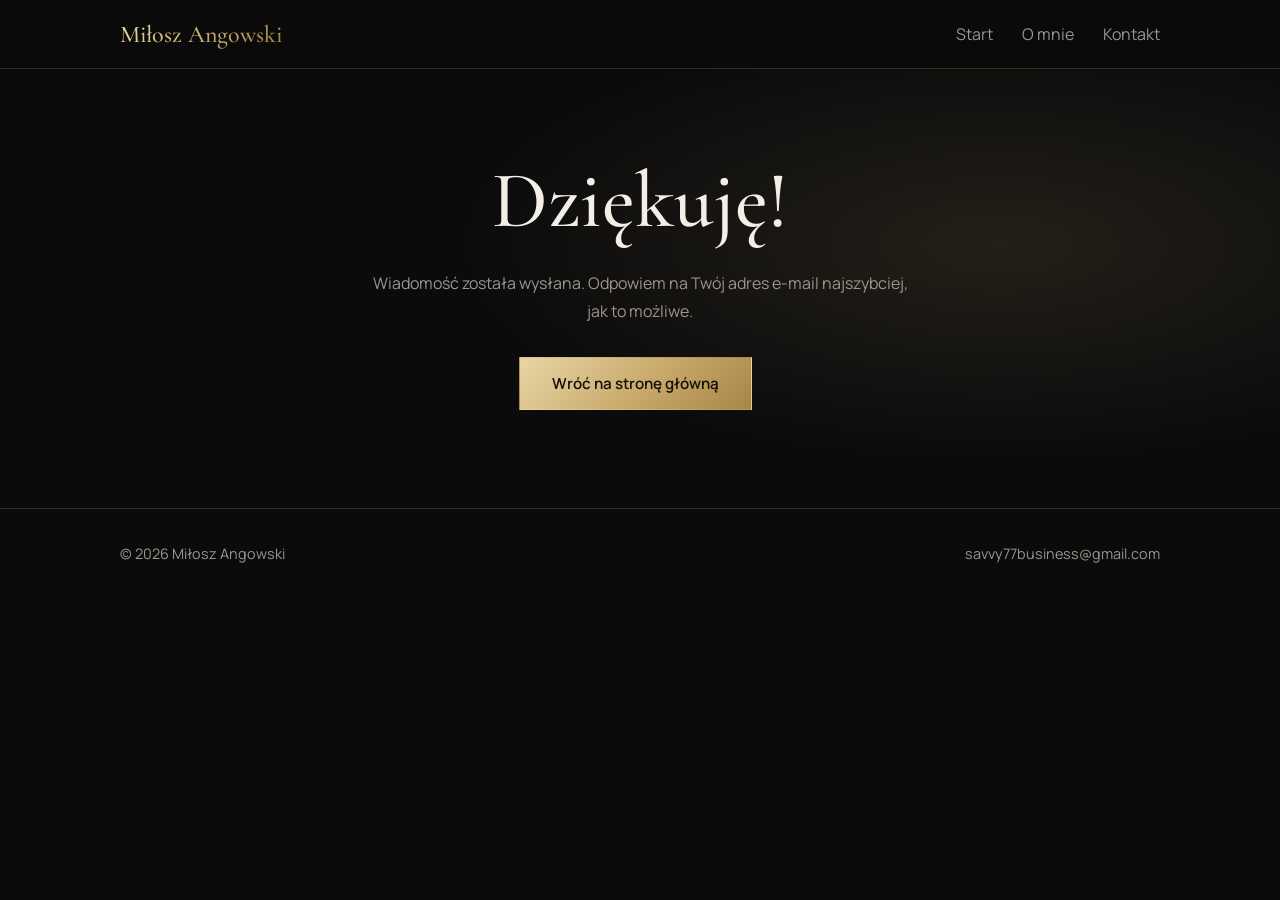
==== dziekuje.html @ a97b1cae "Add files via upload" ====
<!DOCTYPE html><html lang="pl"><head><meta charset="UTF-8"><meta name="viewport" content="width=device-width,initial-scale=1"><meta name="theme-color" content="#0b0b0c"><link rel="preconnect" href="https://fonts.googleapis.com"><link rel="preconnect" href="https://fonts.gstatic.com" crossorigin><link href="https://fonts.googleapis.com/css2?family=Cormorant+Garamond:ital,wght@0,500;1,500&family=Manrope:wght@400;600&display=swap" rel="stylesheet"><link rel="stylesheet" href="css/style.css"><script src="js/main.js" defer></script><title>Dziękuję – Miłosz Angowski</title></head><body>
<header><div class="wrap"><a class="logo" href="index.html">Miłosz Angowski</a><nav><a href="index.html" class="">Start</a><a href="o-mnie.html" class="">O mnie</a><a href="kontakt.html" class="">Kontakt</a></nav></div></header>
<section class="hero"><div class="wrap" style="grid-template-columns:1fr;text-align:center"><div class="txt"><h1>Dziękuję!</h1><p style="margin-inline:auto">Wiadomość została wysłana. Odpowiem na Twój adres e-mail najszybciej, jak to możliwe.</p><a class="btn fill" href="index.html">Wróć na stronę główną</a></div></div></section>
<footer><div class="wrap"><span>© 2026 Miłosz Angowski</span><a href="mailto:savvy77business@gmail.com">savvy77business@gmail.com</a></div></footer></body></html>
---- css/style.css ----
:root{--bg:#0b0b0c;--bg2:#141416;--gold:#c8a96a;--gold2:#e8d6a6;--ivory:#f4efe6;--mist:#9b968c;--line:rgba(200,169,106,.22);--grad:linear-gradient(135deg,#e8d6a6,#c8a96a 55%,#a88548)}
*{box-sizing:border-box;margin:0}
html{scroll-behavior:smooth;-webkit-text-size-adjust:100%}
body{background:var(--bg);color:var(--ivory);font:400 1rem/1.75 'Manrope',system-ui,sans-serif;overflow-x:hidden}
h1,h2,h3{font-family:'Cormorant Garamond',Georgia,serif;font-weight:500;line-height:1.1}
h1{font-size:clamp(2.4rem,7vw,5rem)}h2{font-size:clamp(1.9rem,4vw,2.8rem);margin-bottom:1.2rem}h3{font-size:1.45rem}
h2::after{content:"";display:block;width:48px;height:2px;background:var(--grad);margin-top:.9rem}
.band h2::after{margin-inline:auto}
a{color:inherit;text-decoration:none}
:focus-visible{outline:2px solid var(--gold);outline-offset:3px}
.wrap{max-width:1080px;margin:auto;padding:0 max(1.25rem,env(safe-area-inset-left))}
header{position:sticky;top:0;z-index:5;background:rgba(11,11,12,.9);backdrop-filter:blur(12px);-webkit-backdrop-filter:blur(12px);border-bottom:1px solid var(--line);padding-top:env(safe-area-inset-top)}
header .wrap{display:flex;justify-content:space-between;align-items:center;height:68px;gap:1rem}
.logo{font:500 1.5rem 'Cormorant Garamond',serif;white-space:nowrap;background:var(--grad);-webkit-background-clip:text;background-clip:text;color:transparent}
nav{display:flex}nav a{margin-left:1.8rem;color:var(--mist);padding:.5rem 0;transition:color .2s}
nav a:hover,nav a.on{color:var(--gold2)}
section{padding:5.5rem 0}
.muted{color:var(--mist)}
.hero{background:radial-gradient(60% 70% at 78% 40%,rgba(200,169,106,.13),transparent 70%)}
.hero .wrap{display:grid;grid-template-columns:1.2fr 1fr;gap:4rem;align-items:center}
.hero .txt>*{animation:rise .9s both}
.hero .txt p{animation-delay:.15s}.hero .txt div{animation-delay:.3s}.hero .photo{animation:rise 1.1s .2s both}
@keyframes rise{from{opacity:0;transform:translateY(18px)}}
.hero p{color:var(--mist);max-width:34rem;margin:1.5rem 0 2rem}
.photo{position:relative;justify-self:center;width:min(100%,380px)}
.photo::before{content:"";position:absolute;inset:14px -14px -14px 14px;border:1px solid var(--gold);border-radius:190px 190px 6px 6px;opacity:.7}
.photo img{position:relative;display:block;width:100%;aspect-ratio:4/5;object-fit:cover;object-position:50% 12%;border-radius:190px 190px 6px 6px;box-shadow:0 20px 60px rgba(0,0,0,.55)}
.btn{display:inline-block;padding:.95rem 2rem;border:1px solid var(--gold);color:var(--gold2);margin:0 .6rem .6rem 0;cursor:pointer;font:600 .95rem 'Manrope',sans-serif;transition:.25s;background:none;text-align:center;min-height:48px}
.btn:hover{background:var(--gold);color:var(--bg)}
.btn.fill{background:var(--grad);color:#14110a;border-color:transparent}.btn.fill:hover{filter:brightness(1.1)}
.grid{display:grid;grid-template-columns:repeat(3,1fr);gap:1.5rem;margin-top:2.5rem}
.card{border:1px solid var(--line);background:var(--bg2);transition:.3s;display:block}
.card:hover{border-color:var(--gold);transform:translateY(-4px);box-shadow:0 14px 40px rgba(0,0,0,.5)}
.card .pv{height:150px;display:flex;align-items:center;justify-content:center;font:italic 500 1.7rem 'Cormorant Garamond',serif}
.card div:last-child{padding:1.3rem}.card p{color:var(--mist);font-size:.95rem}
.band{background:var(--bg2);border-block:1px solid var(--line);text-align:center}
.cols{display:grid;grid-template-columns:1fr 1fr;gap:4rem}
.rows>div{padding:1.2rem 0;border-bottom:1px solid var(--line)}.rows h3{margin-bottom:.2rem;color:var(--gold2)}
form{display:grid;gap:1.2rem;max-width:560px}
label{display:grid;gap:.4rem;color:var(--mist);font-size:.95rem}
input,textarea{background:var(--bg2);border:1px solid var(--line);color:var(--ivory);padding:.9rem 1rem;font:inherit;font-size:16px;border-radius:2px;width:100%}
input:focus,textarea:focus{border-color:var(--gold);outline:0}
footer{border-top:1px solid var(--line);padding:2rem 0 calc(2rem + env(safe-area-inset-bottom));color:var(--mist);font-size:.9rem}
footer .wrap{display:flex;justify-content:space-between;flex-wrap:wrap;gap:.5rem}
footer a:hover{color:var(--gold2)}
@media(max-width:760px){
.hero .wrap,.cols,.grid{grid-template-columns:1fr}.hero .wrap{gap:2.5rem;text-align:center}
.hero .photo{order:-1;width:min(68%,270px)}.hero p{margin-inline:auto}
.hero .btn{display:block;margin-right:0}
.cols{gap:2.5rem}
section{padding:3.5rem 0}header .wrap{height:60px}.logo{font-size:1.25rem}nav a{margin-left:1rem;font-size:.9rem}
.btn{width:100%}footer .wrap{flex-direction:column;align-items:center;text-align:center}}
@media(prefers-reduced-motion:reduce){*{animation:none!important;transition:none!important}}
.hint{display:inline-flex;align-items:center;gap:.8rem;margin:.4rem 0 1rem;padding:.8rem 1.4rem;border:1px solid var(--gold);background:rgba(200,169,106,.1);color:var(--gold2);font:600 1.05rem 'Manrope',sans-serif;border-radius:99px}
.hint .dot{width:9px;height:9px;border-radius:50%;background:var(--gold);animation:pulse 1.6s infinite}
@keyframes pulse{0%{box-shadow:0 0 0 0 rgba(200,169,106,.7)}100%{box-shadow:0 0 0 12px rgba(200,169,106,0)}}
.card .go{display:inline-block;margin-top:.8rem;color:var(--gold2);font-weight:600;font-size:.95rem}
.card:hover .go{letter-spacing:.03em}
@media(max-width:760px){.hint{font-size:.95rem;padding:.7rem 1.1rem}}
::selection{background:var(--gold);color:#14110a}
.prog{position:fixed;top:0;left:0;height:3px;background:var(--grad);z-index:20;width:0}
.rv{opacity:0;transform:translateY(22px);transition:opacity .7s,transform .7s,border-color .3s,box-shadow .3s}
.rv.vis{opacity:1;transform:none}.card.rv.vis:hover{transform:translateY(-4px)}
.strip{padding:3.5rem 0;border-block:1px solid var(--line);background:var(--bg2)}
.pts,.steps,.feat{display:grid;gap:1.5rem}.pts{grid-template-columns:repeat(3,1fr);text-align:center}.pt h3{color:var(--gold2);margin-bottom:.3rem}
.steps{grid-template-columns:repeat(4,1fr);margin-top:2rem}.step b{display:block;font:500 2.6rem 'Cormorant Garamond',serif;background:var(--grad);-webkit-background-clip:text;background-clip:text;color:transparent}
.feat{grid-template-columns:repeat(3,1fr);margin-top:2rem}.feat>div{border:1px solid var(--line);padding:1.5rem;background:var(--bg2)}.feat h3{color:var(--gold2);margin-bottom:.4rem}
.note-box{margin-top:2.5rem;padding:2rem;border:1px solid var(--gold);background:rgba(200,169,106,.07);text-align:center}.note-box p{max-width:36rem;margin:.6rem auto 1.4rem}
.cgrid{display:grid;grid-template-columns:1fr 1.1fr;gap:4rem;align-items:start}
.fcard{border:1px solid var(--line);border-top:2px solid var(--gold);background:var(--bg2);padding:2rem;box-shadow:0 20px 60px rgba(0,0,0,.4)}.fcard form{max-width:none}
select{background:var(--bg);border:1px solid var(--line);color:var(--ivory);padding:.9rem 1rem;font:inherit;font-size:16px;border-radius:2px;width:100%}
select:focus{border-color:var(--gold);outline:0}
details{border-bottom:1px solid var(--line);padding:1rem 0}summary{cursor:pointer;font-weight:600;color:var(--gold2);list-style:none}summary::after{content:"+";float:right;color:var(--gold)}details[open] summary::after{content:"–"}details p{margin-top:.6rem}
@media(max-width:860px){.steps,.feat,.pts,.cgrid{grid-template-columns:1fr}.cgrid{gap:2.5rem}.pts{text-align:left}.fcard{padding:1.4rem}}
@media(min-width:861px) and (max-width:1000px){.steps{grid-template-columns:1fr 1fr}}
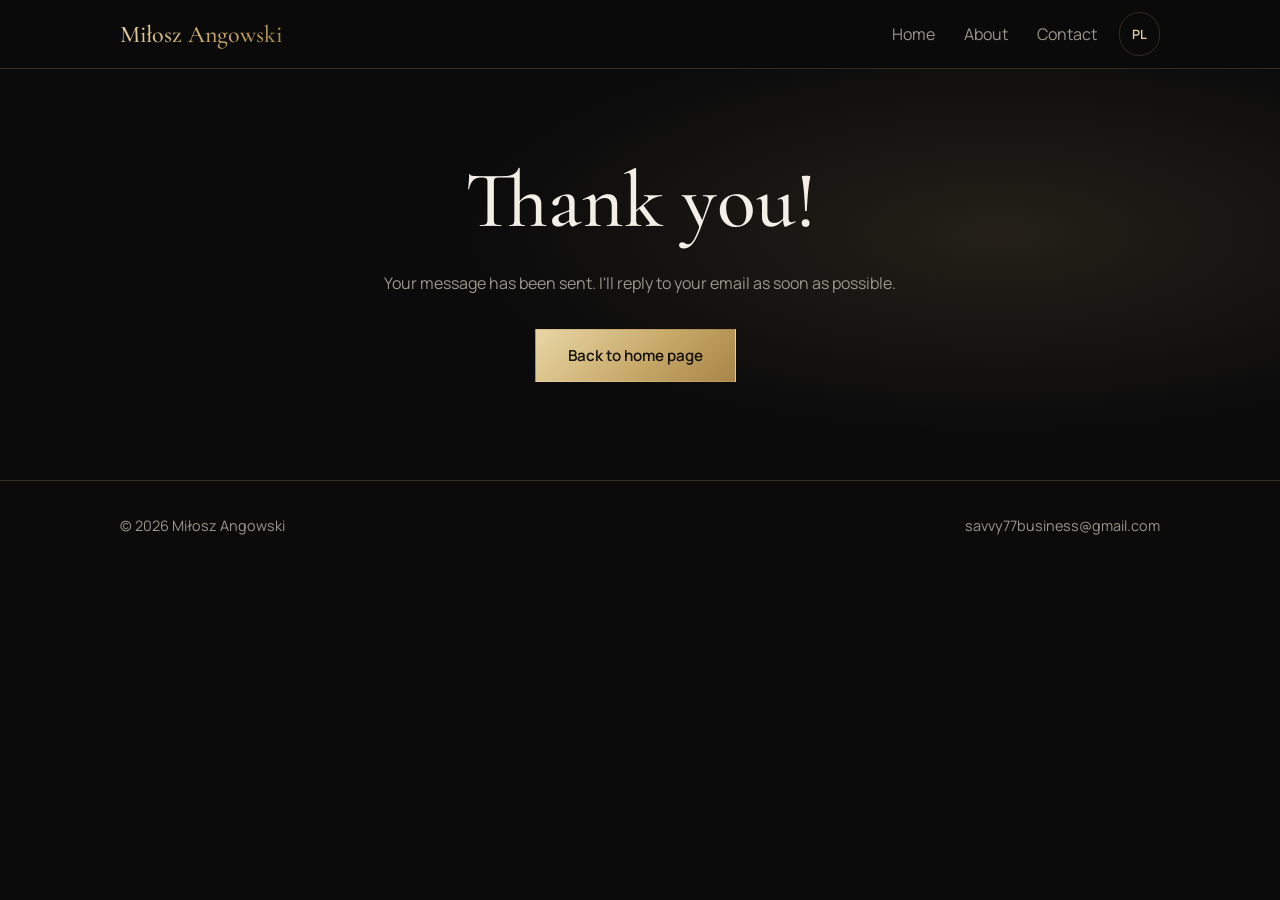
==== commit 7b97e0ae: "Add files via upload" ====
--- a/dziekuje.html
+++ b/dziekuje.html
@@ -1,4 +1,4 @@
-<!DOCTYPE html><html lang="pl"><head><meta charset="UTF-8"><meta name="viewport" content="width=device-width,initial-scale=1"><meta name="theme-color" content="#0b0b0c"><link rel="preconnect" href="https://fonts.googleapis.com"><link rel="preconnect" href="https://fonts.gstatic.com" crossorigin><link href="https://fonts.googleapis.com/css2?family=Cormorant+Garamond:ital,wght@0,500;1,500&family=Manrope:wght@400;600&display=swap" rel="stylesheet"><link rel="stylesheet" href="css/style.css"><script src="js/main.js" defer></script><title>Dziękuję – Miłosz Angowski</title></head><body>
+<!DOCTYPE html><html lang="pl"><head><meta charset="UTF-8"><meta name="viewport" content="width=device-width,initial-scale=1"><meta name="theme-color" content="#0b0b0c"><link rel="icon" href="data:image/svg+xml,%3Csvg xmlns='http://www.w3.org/2000/svg' viewBox='0 0 64 64'%3E%3Crect width='64' height='64' rx='12' fill='%230b0b0c'/%3E%3Ctext x='32' y='43' font-size='28' text-anchor='middle' fill='%23c8a96a' font-family='Georgia,serif'%3EMA%3C/text%3E%3C/svg%3E"><link rel="preconnect" href="https://fonts.googleapis.com"><link rel="preconnect" href="https://fonts.gstatic.com" crossorigin><link href="https://fonts.googleapis.com/css2?family=Cormorant+Garamond:ital,wght@0,500;1,500&family=Manrope:wght@400;600&display=swap" rel="stylesheet"><link rel="stylesheet" href="css/style.css?v=4"><script src="js/main.js?v=4" defer></script><script src="js/i18n.js?v=4" defer></script><title>Dziękuję – Miłosz Angowski</title></head><body>
 <header><div class="wrap"><a class="logo" href="index.html">Miłosz Angowski</a><nav><a href="index.html" class="">Start</a><a href="o-mnie.html" class="">O mnie</a><a href="kontakt.html" class="">Kontakt</a></nav></div></header>
 <section class="hero"><div class="wrap" style="grid-template-columns:1fr;text-align:center"><div class="txt"><h1>Dziękuję!</h1><p style="margin-inline:auto">Wiadomość została wysłana. Odpowiem na Twój adres e-mail najszybciej, jak to możliwe.</p><a class="btn fill" href="index.html">Wróć na stronę główną</a></div></div></section>
 <footer><div class="wrap"><span>© 2026 Miłosz Angowski</span><a href="mailto:savvy77business@gmail.com">savvy77business@gmail.com</a></div></footer></body></html>
--- a/css/style.css
+++ b/css/style.css
@@ -73,3 +73,8 @@
 details{border-bottom:1px solid var(--line);padding:1rem 0}summary{cursor:pointer;font-weight:600;color:var(--gold2);list-style:none}summary::after{content:"+";float:right;color:var(--gold)}details[open] summary::after{content:"–"}details p{margin-top:.6rem}
 @media(max-width:860px){.steps,.feat,.pts,.cgrid{grid-template-columns:1fr}.cgrid{gap:2.5rem}.pts{text-align:left}.fcard{padding:1.4rem}}
 @media(min-width:861px) and (max-width:1000px){.steps{grid-template-columns:1fr 1fr}}
+.lang{margin-left:1.4rem;background:none;border:1px solid var(--line);color:var(--gold2);padding:.25rem .75rem;border-radius:99px;font:600 .8rem 'Manrope',sans-serif;cursor:pointer;transition:.2s}.lang:hover{border-color:var(--gold);background:rgba(200,169,106,.1)}
+.top{position:fixed;right:16px;bottom:calc(16px + env(safe-area-inset-bottom));width:44px;height:44px;border-radius:50%;background:var(--grad);color:#14110a;border:0;font-size:1.2rem;cursor:pointer;opacity:0;pointer-events:none;transition:.3s;z-index:9}.top.on{opacity:1;pointer-events:auto}
+.lgs{display:grid;grid-template-columns:repeat(4,1fr);gap:1rem;margin-top:2rem}.lg{border:1px solid var(--line);padding:1.2rem 1rem .8rem;text-align:center;transition:.3s}.lg:hover{border-color:var(--gold);transform:translateY(-4px)}.lg p{font-size:.85rem;color:var(--mist);margin-top:.2rem}
+@media(max-width:860px){.lgs{grid-template-columns:1fr 1fr}}
+@media(max-width:760px){.lang{margin-left:.8rem}}
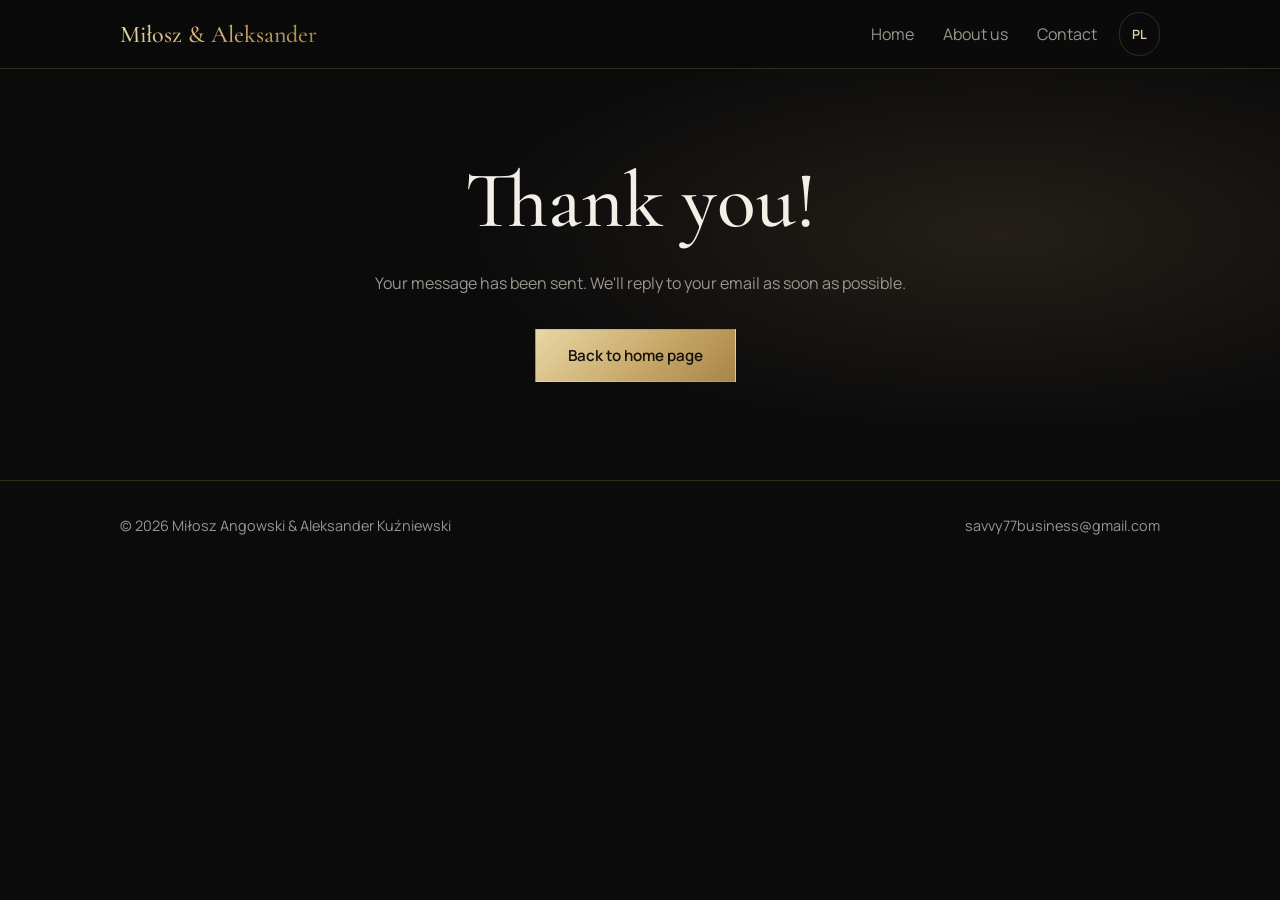
==== commit cfdaf7b4: "Add files via upload" ====
--- a/dziekuje.html
+++ b/dziekuje.html
@@ -1,4 +1,4 @@
-<!DOCTYPE html><html lang="pl"><head><meta charset="UTF-8"><meta name="viewport" content="width=device-width,initial-scale=1"><meta name="theme-color" content="#0b0b0c"><link rel="icon" href="data:image/svg+xml,%3Csvg xmlns='http://www.w3.org/2000/svg' viewBox='0 0 64 64'%3E%3Crect width='64' height='64' rx='12' fill='%230b0b0c'/%3E%3Ctext x='32' y='43' font-size='28' text-anchor='middle' fill='%23c8a96a' font-family='Georgia,serif'%3EMA%3C/text%3E%3C/svg%3E"><link rel="preconnect" href="https://fonts.googleapis.com"><link rel="preconnect" href="https://fonts.gstatic.com" crossorigin><link href="https://fonts.googleapis.com/css2?family=Cormorant+Garamond:ital,wght@0,500;1,500&family=Manrope:wght@400;600&display=swap" rel="stylesheet"><link rel="stylesheet" href="css/style.css?v=4"><script src="js/main.js?v=4" defer></script><script src="js/i18n.js?v=4" defer></script><title>Dziękuję – Miłosz Angowski</title></head><body>
-<header><div class="wrap"><a class="logo" href="index.html">Miłosz Angowski</a><nav><a href="index.html" class="">Start</a><a href="o-mnie.html" class="">O mnie</a><a href="kontakt.html" class="">Kontakt</a></nav></div></header>
-<section class="hero"><div class="wrap" style="grid-template-columns:1fr;text-align:center"><div class="txt"><h1>Dziękuję!</h1><p style="margin-inline:auto">Wiadomość została wysłana. Odpowiem na Twój adres e-mail najszybciej, jak to możliwe.</p><a class="btn fill" href="index.html">Wróć na stronę główną</a></div></div></section>
-<footer><div class="wrap"><span>© 2026 Miłosz Angowski</span><a href="mailto:savvy77business@gmail.com">savvy77business@gmail.com</a></div></footer></body></html>
+<!DOCTYPE html><html lang="pl"><head><meta charset="UTF-8"><meta name="viewport" content="width=device-width,initial-scale=1"><meta name="theme-color" content="#0b0b0c"><link rel="icon" href="data:image/svg+xml,%3Csvg xmlns='http://www.w3.org/2000/svg' viewBox='0 0 64 64'%3E%3Crect width='64' height='64' rx='12' fill='%230b0b0c'/%3E%3Ctext x='32' y='43' font-size='28' text-anchor='middle' fill='%23c8a96a' font-family='Georgia,serif'%3EMA%3C/text%3E%3C/svg%3E"><link rel="preconnect" href="https://fonts.googleapis.com"><link rel="preconnect" href="https://fonts.gstatic.com" crossorigin><link href="https://fonts.googleapis.com/css2?family=Cormorant+Garamond:ital,wght@0,500;1,500&family=Manrope:wght@400;600&display=swap" rel="stylesheet"><link rel="stylesheet" href="css/style.css?v=6"><script src="js/main.js?v=6" defer></script><script src="js/i18n.js?v=6" defer></script><title>Dziękujemy – Miłosz &amp; Aleksander</title></head><body>
+<header><div class="wrap"><a class="logo" href="index.html">Miłosz &amp; Aleksander</a><nav><a href="index.html" class="">Start</a><a href="o-nas.html" class="">O nas</a><a href="kontakt.html" class="">Kontakt</a></nav></div></header>
+<section class="hero"><div class="wrap" style="grid-template-columns:1fr;text-align:center"><div class="txt"><h1>Dziękujemy!</h1><p style="margin-inline:auto">Wiadomość została wysłana. Odpowiemy na Twój adres e-mail najszybciej, jak to możliwe.</p><a class="btn fill" href="index.html">Wróć na stronę główną</a></div></div></section>
+<footer><div class="wrap"><span>© 2026 Miłosz Angowski &amp; Aleksander Kuźniewski</span><a href="mailto:savvy77business@gmail.com">savvy77business@gmail.com</a></div></footer></body></html>
--- a/css/style.css
+++ b/css/style.css
@@ -78,3 +78,12 @@
 .lgs{display:grid;grid-template-columns:repeat(4,1fr);gap:1rem;margin-top:2rem}.lg{border:1px solid var(--line);padding:1.2rem 1rem .8rem;text-align:center;transition:.3s}.lg:hover{border-color:var(--gold);transform:translateY(-4px)}.lg p{font-size:.85rem;color:var(--mist);margin-top:.2rem}
 @media(max-width:860px){.lgs{grid-template-columns:1fr 1fr}}
 @media(max-width:760px){.lang{margin-left:.8rem}}
+.duo{display:grid;grid-template-columns:1fr 1fr;gap:1.6rem;justify-self:center;width:100%;max-width:540px}
+.pp{margin:0}.pp.b{margin-top:2.4rem}
+.hero .duo .photo,.team .photo{width:100%}
+.duo .photo img,.team .photo img{aspect-ratio:3/4;border-radius:50% 50% 6px 6px/37.5% 37.5% 6px 6px;object-position:50% 14%}
+.duo .photo::before,.team .photo::before{inset:10px -10px -10px 10px;border-radius:50% 50% 6px 6px/37.5% 37.5% 6px 6px}
+.pp figcaption{text-align:center;margin-top:1.2rem}.pp b{display:block;font:500 1.3rem 'Cormorant Garamond',serif;color:var(--gold2)}.pp span{font-size:.85rem;color:var(--mist)}
+.team{display:grid;grid-template-columns:1fr 1fr;gap:3rem;margin-top:2.5rem;max-width:760px;margin-inline:auto}
+.tm{text-align:center}.tm .photo{margin:0 auto 1.8rem}.tm h3{font-size:1.7rem;color:var(--gold2)}.tm .role{color:var(--gold);font-weight:600;font-size:.9rem;margin:.2rem 0 .6rem}.tm .muted{font-size:.95rem}
+@media(max-width:760px){.hero .duo{order:-1;max-width:420px;gap:1.1rem}.pp.b{margin-top:1.6rem}.pp b{font-size:1.1rem}.team{gap:1.2rem}.tm h3{font-size:1.3rem}.tm .muted{font-size:.85rem}}
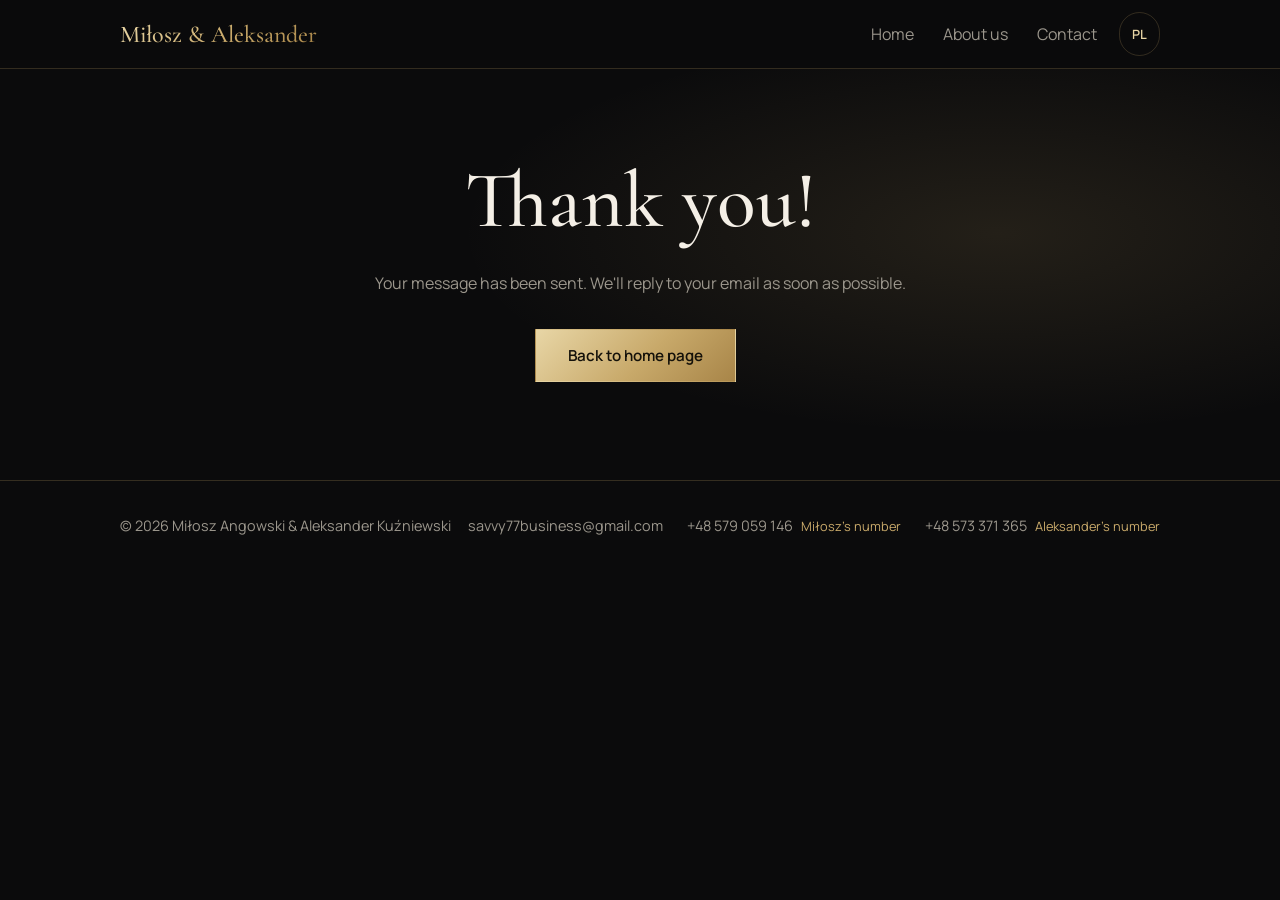
==== commit 7fef2210: "Add files via upload" ====
--- a/dziekuje.html
+++ b/dziekuje.html
@@ -1,4 +1,4 @@
-<!DOCTYPE html><html lang="pl"><head><meta charset="UTF-8"><meta name="viewport" content="width=device-width,initial-scale=1"><meta name="theme-color" content="#0b0b0c"><link rel="icon" href="data:image/svg+xml,%3Csvg xmlns='http://www.w3.org/2000/svg' viewBox='0 0 64 64'%3E%3Crect width='64' height='64' rx='12' fill='%230b0b0c'/%3E%3Ctext x='32' y='43' font-size='28' text-anchor='middle' fill='%23c8a96a' font-family='Georgia,serif'%3EMA%3C/text%3E%3C/svg%3E"><link rel="preconnect" href="https://fonts.googleapis.com"><link rel="preconnect" href="https://fonts.gstatic.com" crossorigin><link href="https://fonts.googleapis.com/css2?family=Cormorant+Garamond:ital,wght@0,500;1,500&family=Manrope:wght@400;600&display=swap" rel="stylesheet"><link rel="stylesheet" href="css/style.css?v=6"><script src="js/main.js?v=6" defer></script><script src="js/i18n.js?v=6" defer></script><title>Dziękujemy – Miłosz &amp; Aleksander</title></head><body>
+<!DOCTYPE html><html lang="pl"><head><meta charset="UTF-8"><meta name="viewport" content="width=device-width,initial-scale=1"><meta name="theme-color" content="#0b0b0c"><link rel="icon" href="data:image/svg+xml,%3Csvg xmlns='http://www.w3.org/2000/svg' viewBox='0 0 64 64'%3E%3Crect width='64' height='64' rx='12' fill='%230b0b0c'/%3E%3Ctext x='32' y='43' font-size='22' text-anchor='middle' fill='%23c8a96a' font-family='Georgia,serif'%3EM%26amp;A%3C/text%3E%3C/svg%3E"><link rel="preconnect" href="https://fonts.googleapis.com"><link rel="preconnect" href="https://fonts.gstatic.com" crossorigin><link href="https://fonts.googleapis.com/css2?family=Cormorant+Garamond:ital,wght@0,500;1,500&family=Manrope:wght@400;600&display=swap" rel="stylesheet"><link rel="stylesheet" href="css/style.css?v=10"><script src="js/main.js?v=10" defer></script><script src="js/i18n.js?v=10" defer></script><title>Dziękujemy – Miłosz &amp; Aleksander</title></head><body>
 <header><div class="wrap"><a class="logo" href="index.html">Miłosz &amp; Aleksander</a><nav><a href="index.html" class="">Start</a><a href="o-nas.html" class="">O nas</a><a href="kontakt.html" class="">Kontakt</a></nav></div></header>
 <section class="hero"><div class="wrap" style="grid-template-columns:1fr;text-align:center"><div class="txt"><h1>Dziękujemy!</h1><p style="margin-inline:auto">Wiadomość została wysłana. Odpowiemy na Twój adres e-mail najszybciej, jak to możliwe.</p><a class="btn fill" href="index.html">Wróć na stronę główną</a></div></div></section>
-<footer><div class="wrap"><span>© 2026 Miłosz Angowski &amp; Aleksander Kuźniewski</span><a href="mailto:savvy77business@gmail.com">savvy77business@gmail.com</a></div></footer></body></html>
+<footer><div class="wrap"><span>© 2026 Miłosz Angowski &amp; Aleksander Kuźniewski</span><div class="fc"><a href="mailto:savvy77business@gmail.com">savvy77business@gmail.com</a><a href="tel:+48579059146">+48 579 059 146 <small>numer Miłosza</small></a><a href="tel:+48573371365">+48 573 371 365 <small>numer Aleksandra</small></a></div></div></footer></body></html>
--- a/css/style.css
+++ b/css/style.css
@@ -87,3 +87,22 @@
 .team{display:grid;grid-template-columns:1fr 1fr;gap:3rem;margin-top:2.5rem;max-width:760px;margin-inline:auto}
 .tm{text-align:center}.tm .photo{margin:0 auto 1.8rem}.tm h3{font-size:1.7rem;color:var(--gold2)}.tm .role{color:var(--gold);font-weight:600;font-size:.9rem;margin:.2rem 0 .6rem}.tm .muted{font-size:.95rem}
 @media(max-width:760px){.hero .duo{order:-1;max-width:420px;gap:1.1rem}.pp.b{margin-top:1.6rem}.pp b{font-size:1.1rem}.team{gap:1.2rem}.tm h3{font-size:1.3rem}.tm .muted{font-size:.85rem}}
+img{max-width:100%}
+.duo .photo::before,.team .photo::before{content:none}
+.duo .photo,.team .photo{overflow:hidden;border-radius:16px;box-shadow:0 0 0 1px rgba(200,169,106,.4),0 26px 50px rgba(0,0,0,.55)}
+.duo .photo img,.team .photo img{border-radius:0;box-shadow:none;aspect-ratio:3/4;object-position:50% 14%;transition:transform .7s}
+.pp:hover .photo img,.tm:hover .photo img{transform:scale(1.04)}
+.pp{position:relative}
+.pp figcaption{position:absolute;left:0;right:0;bottom:0;margin:0;padding:3.6rem 1.1rem 1.1rem;border-radius:0 0 16px 16px;background:linear-gradient(transparent,rgba(11,11,12,.9));text-align:left;pointer-events:none}
+.pp b::before{content:"";display:block;width:28px;height:2px;background:var(--grad);margin-bottom:.5rem}
+.pp b{font-size:1.2rem;line-height:1.15}
+.pp span{display:block;margin-top:.25rem;font-size:.8rem;line-height:1.35;color:var(--ivory);opacity:.8}
+@media(max-width:760px){.pp figcaption{padding:2.6rem .7rem .7rem}.pp b{font-size:1rem}.pp span{font-size:.68rem}.duo .photo,.team .photo{border-radius:12px}}
+@media(max-width:480px){header .wrap{height:auto;min-height:56px;flex-wrap:wrap;padding-block:.35rem}.logo{font-size:1rem}nav a{margin-left:.6rem;font-size:.8rem}.lang{margin-left:.5rem;padding:.2rem .55rem}h1{overflow-wrap:break-word}}
+.duo{align-items:start}
+.pp span{color:var(--gold);opacity:1;font-weight:600}
+.ph{display:grid;grid-template-columns:minmax(0,1.25fr) minmax(0,1.5fr);gap:.6rem}
+.fc{display:flex;flex-wrap:wrap;gap:.3rem 1.5rem}.fc small{color:var(--gold);font-size:.8rem;margin-left:.3rem}
+.lgs{grid-template-columns:repeat(3,1fr)}
+@media(max-width:860px){.lgs{grid-template-columns:1fr 1fr}.lgs .lg:last-child{grid-column:1/-1}}
+@media(max-width:760px){footer .fc{flex-direction:column;align-items:center;gap:.2rem}}
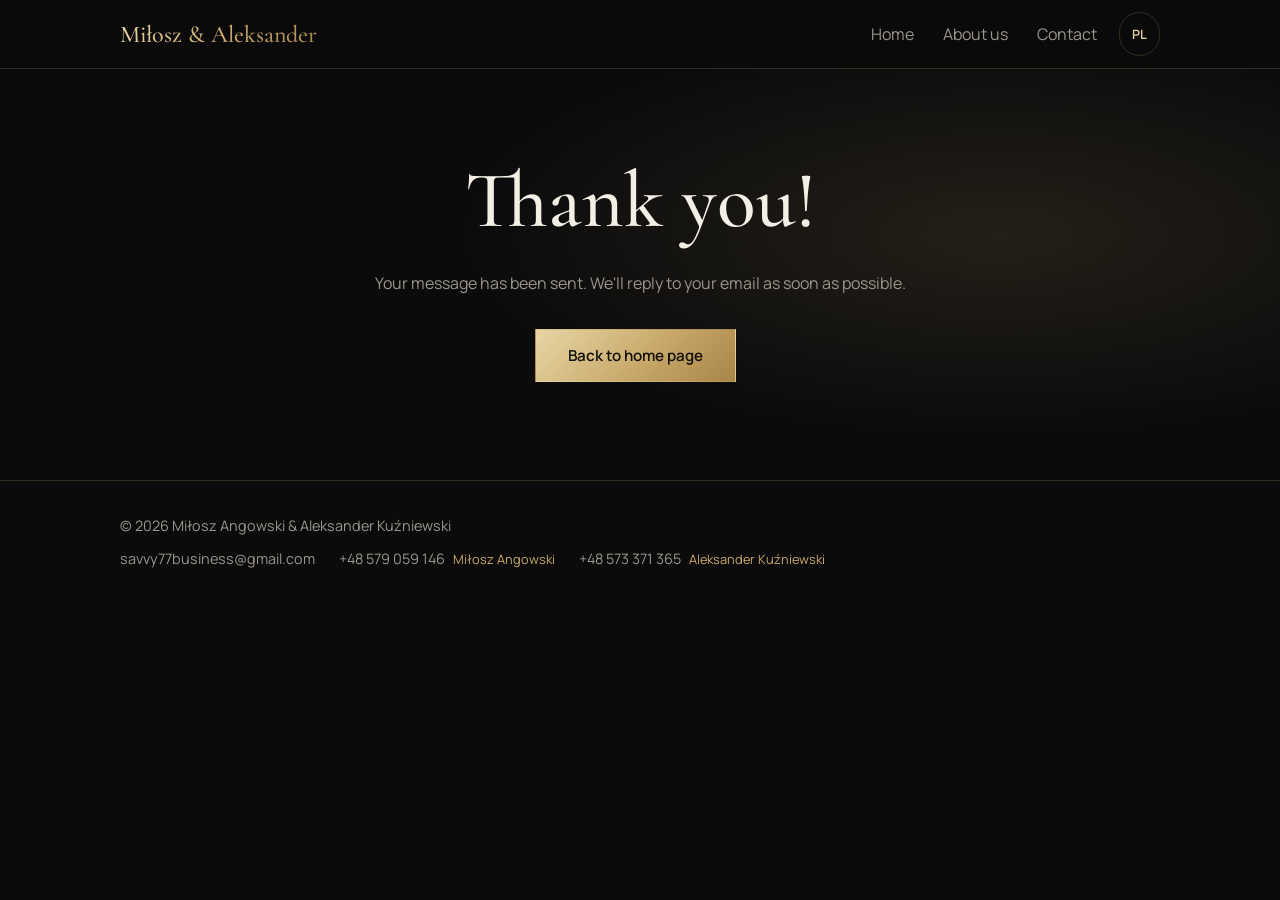
==== commit db4fd1df: "Add files via upload" ====
--- a/dziekuje.html
+++ b/dziekuje.html
@@ -1,4 +1,4 @@
-<!DOCTYPE html><html lang="pl"><head><meta charset="UTF-8"><meta name="viewport" content="width=device-width,initial-scale=1"><meta name="theme-color" content="#0b0b0c"><link rel="icon" href="data:image/svg+xml,%3Csvg xmlns='http://www.w3.org/2000/svg' viewBox='0 0 64 64'%3E%3Crect width='64' height='64' rx='12' fill='%230b0b0c'/%3E%3Ctext x='32' y='43' font-size='22' text-anchor='middle' fill='%23c8a96a' font-family='Georgia,serif'%3EM%26amp;A%3C/text%3E%3C/svg%3E"><link rel="preconnect" href="https://fonts.googleapis.com"><link rel="preconnect" href="https://fonts.gstatic.com" crossorigin><link href="https://fonts.googleapis.com/css2?family=Cormorant+Garamond:ital,wght@0,500;1,500&family=Manrope:wght@400;600&display=swap" rel="stylesheet"><link rel="stylesheet" href="css/style.css?v=10"><script src="js/main.js?v=10" defer></script><script src="js/i18n.js?v=10" defer></script><title>Dziękujemy – Miłosz &amp; Aleksander</title></head><body>
+<!DOCTYPE html><html lang="pl"><head><meta charset="UTF-8"><meta name="viewport" content="width=device-width,initial-scale=1"><meta name="theme-color" content="#0b0b0c"><link rel="icon" href="data:image/svg+xml,%3Csvg xmlns='http://www.w3.org/2000/svg' viewBox='0 0 64 64'%3E%3Crect width='64' height='64' rx='12' fill='%230b0b0c'/%3E%3Ctext x='32' y='43' font-size='22' text-anchor='middle' fill='%23c8a96a' font-family='Georgia,serif'%3EM%26amp;A%3C/text%3E%3C/svg%3E"><link rel="preconnect" href="https://fonts.googleapis.com"><link rel="preconnect" href="https://fonts.gstatic.com" crossorigin><link href="https://fonts.googleapis.com/css2?family=Cormorant+Garamond:ital,wght@0,500;1,500&family=Manrope:wght@400;600&display=swap" rel="stylesheet"><link rel="stylesheet" href="css/style.css?v=11"><script src="js/main.js?v=11" defer></script><script src="js/i18n.js?v=11" defer></script><title>Dziękujemy – Miłosz &amp; Aleksander</title></head><body>
 <header><div class="wrap"><a class="logo" href="index.html">Miłosz &amp; Aleksander</a><nav><a href="index.html" class="">Start</a><a href="o-nas.html" class="">O nas</a><a href="kontakt.html" class="">Kontakt</a></nav></div></header>
 <section class="hero"><div class="wrap" style="grid-template-columns:1fr;text-align:center"><div class="txt"><h1>Dziękujemy!</h1><p style="margin-inline:auto">Wiadomość została wysłana. Odpowiemy na Twój adres e-mail najszybciej, jak to możliwe.</p><a class="btn fill" href="index.html">Wróć na stronę główną</a></div></div></section>
-<footer><div class="wrap"><span>© 2026 Miłosz Angowski &amp; Aleksander Kuźniewski</span><div class="fc"><a href="mailto:savvy77business@gmail.com">savvy77business@gmail.com</a><a href="tel:+48579059146">+48 579 059 146 <small>numer Miłosza</small></a><a href="tel:+48573371365">+48 573 371 365 <small>numer Aleksandra</small></a></div></div></footer></body></html>
+<footer><div class="wrap"><span>© 2026 Miłosz Angowski &amp; Aleksander Kuźniewski</span><div class="fc"><a href="mailto:savvy77business@gmail.com">savvy77business@gmail.com</a><a href="tel:+48579059146">+48 579 059 146 <small>Miłosz Angowski</small></a><a href="tel:+48573371365">+48 573 371 365 <small>Aleksander Kuźniewski</small></a></div></div></footer></body></html>
